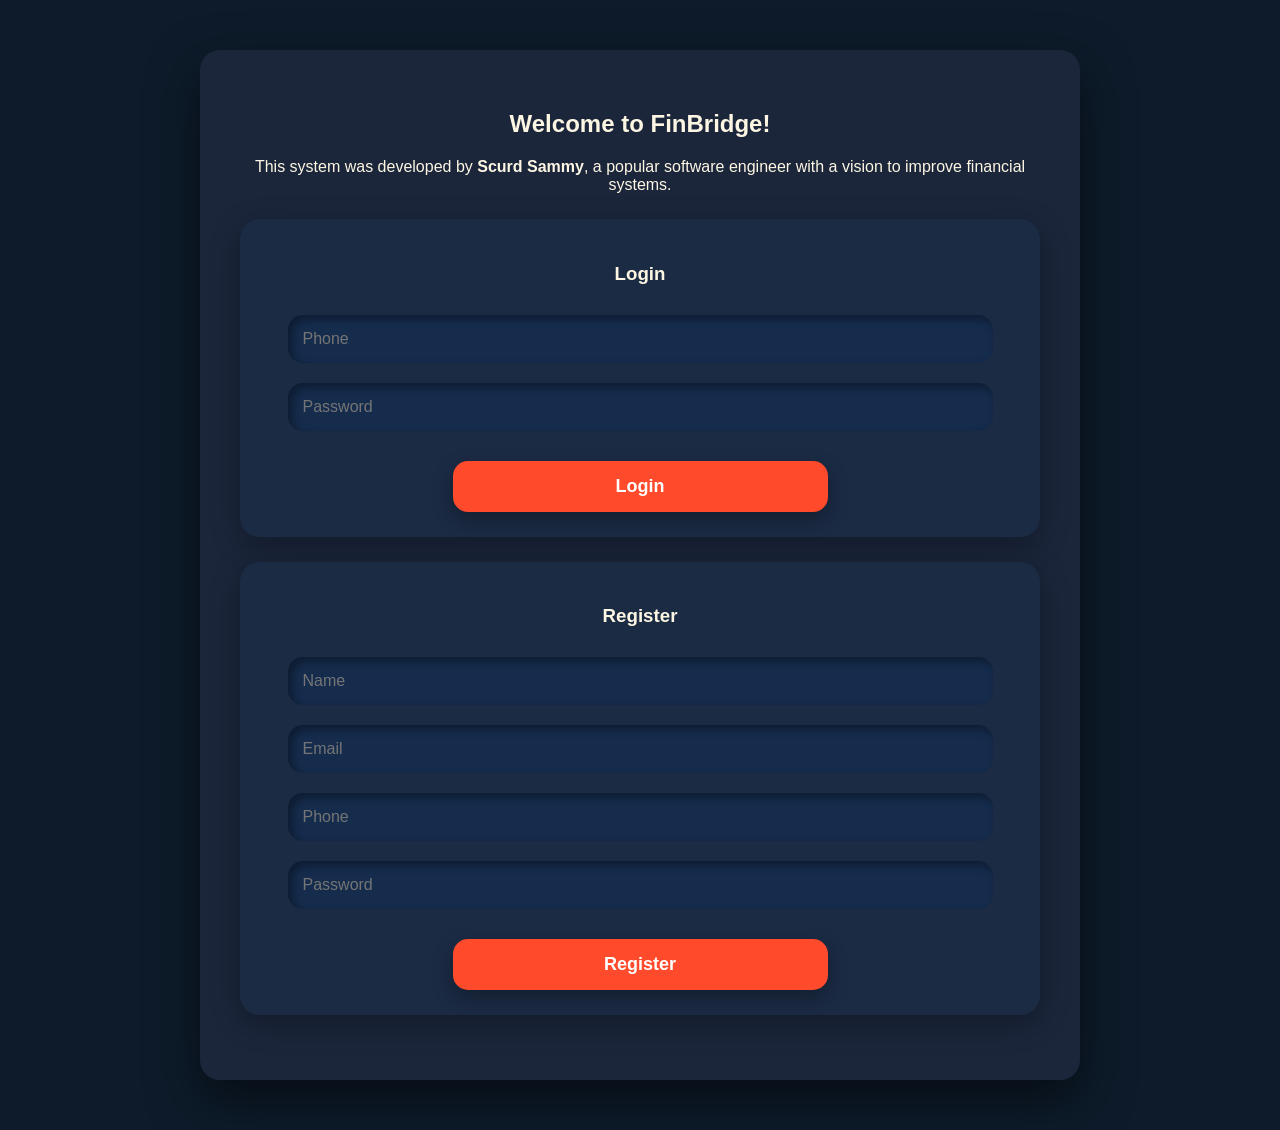
==== index.html @ dd154f0d "update" ====
<!DOCTYPE html>
<html lang="en">
<head>
<meta charset="UTF-8">
<meta name="viewport" content="width=device-width, initial-scale=1.0">
<title>FinBridge - Login / Register</title>
<link rel="stylesheet" href="style.css">
</head>
<body>
<div class="container">

    <!-- Welcoming Banner -->
    <div class="welcome-banner">
        <h2>Welcome to FinBridge!</h2>
        <p>This system was developed by <strong>Scurd Sammy</strong>, a popular software engineer with a vision to improve financial systems.</p>
    </div>

    <!-- LOGIN -->
    <div class="form-section">
        <h3>Login</h3>
        <form id="loginForm">
            <input type="text" id="loginPhone" placeholder="Phone" required>
            <input type="password" id="loginPassword" placeholder="Password" required>
            <button type="submit">Login</button>
        </form>
    </div>

    <!-- REGISTER -->
    <div class="form-section">
        <h3>Register</h3>
        <form id="registerForm">
            <input type="text" id="regName" placeholder="Name" required>
            <input type="email" id="regEmail" placeholder="Email" required>
            <input type="text" id="regPhone" placeholder="Phone" required>
            <input type="password" id="regPassword" placeholder="Password" required>
            <button type="submit">Register</button>
        </form>
    </div>

</div>
<script src="script.js"></script>
</body>
</html>
---- style.css ----
/* ---------- GLOBAL ---------- */
body {
    font-family: 'Poppins', sans-serif;
    background: #0d1b2a; /* deep blue base */
    color: #fdf6e3;
    margin: 0;
    padding: 0;
}

/* ---------- CONTAINER ---------- */
.container {
    max-width: 800px;
    margin: 50px auto;
    padding: 40px;
    background: #1b263b; /* dark card panel */
    border-radius: 20px;
    box-shadow: 0 20px 50px rgba(0,0,0,0.5);
    text-align: center;
}

/* ---------- HEADINGS ---------- */
h1 {
    font-size: 36px;
    color: #ffd700; /* gold */
    margin-bottom: 10px;
    text-shadow: 2px 2px 6px #000;
}

h2, h3 {
    color: #fdf6e3;
    margin-bottom: 20px;
}

/* ---------- FORM ---------- */
form {
    display: flex;
    flex-direction: column;
    align-items: center;
}

form input {
    width: 90%;
    padding: 15px;
    margin: 10px 0;
    border-radius: 15px;
    border: none;
    background: #152c4d; /* darker blue */
    color: #fdf6e3;
    box-shadow: inset 4px 4px 10px rgba(0,0,0,0.4);
    font-size: 16px;
    transition: all 0.3s ease;
}

form input:focus {
    outline: none;
    box-shadow: 0 0 10px #00b894, 0 0 20px #ffd700; /* green and gold accents */
}

form button {
    width: 50%;
    padding: 15px;
    margin-top: 20px;
    font-size: 18px;
    font-weight: bold;
    border: none;
    border-radius: 15px;
    cursor: pointer;
    background-color: #ff4b2b; /* red button */
    color: #fff;
    box-shadow: 0 8px 20px rgba(0,0,0,0.3);
    transition: all 0.3s ease;
}

form button:hover {
    background-color: #ffc107; /* gold on hover */
    transform: scale(1.05);
}

/* ---------- CARD SECTIONS ---------- */
.wallet-section, .transactions-section, .form-section {
    background: #1b2b44; /* dark blue panel */
    padding: 25px;
    margin: 25px 0;
    border-radius: 20px;
    box-shadow: 0 8px 30px rgba(0,0,0,0.3);
}

/* ---------- TABLE ---------- */
table {
    width: 100%;
    border-collapse: collapse;
}

th, td {
    border: 1px solid rgba(255,255,255,0.2);
    padding: 12px;
    text-align: center;
    color: #fdf6e3;
}

th {
    background-color: #ff4b2b; /* red header */
    color: #fff;
    font-weight: bold;
    font-size: 16px;
}

/* ---------- ALERT ---------- */
.alert {
    position: fixed;
    top: 20px;
    left: 50%;
    transform: translateX(-50%);
    padding: 15px 30px;
    border-radius: 20px;
    font-weight: bold;
    color: #0f2027;
    z-index: 1000;
    font-size: 16px;
    text-shadow: 1px 1px 2px #000;
}

.alert-success { background-color: #00b894; } /* green success */
.alert-error { background-color: #ff4b2b; } /* red error */

/* ---------- LOGOUT BUTTON ---------- */
#logoutBtn {
    background-color: #ffd700; /* gold */
    color: #0d1b2a; /* dark text */
    border: none;
    border-radius: 15px;
    padding: 12px 25px;
    font-weight: bold;
    cursor: pointer;
    box-shadow: 0 5px 15px rgba(0,0,0,0.3);
    transition: all 0.3s ease;
}

#logoutBtn:hover {
    background-color: #ff4b2b; /* red hover */
    transform: scale(1.05);
}

/* ---------- FOOTER ---------- */
.footer-message, .welcome-message {
    margin-top: 30px;
    font-size: 14px;
    font-style: italic;
    color: #ffd700; /* gold signature */
}
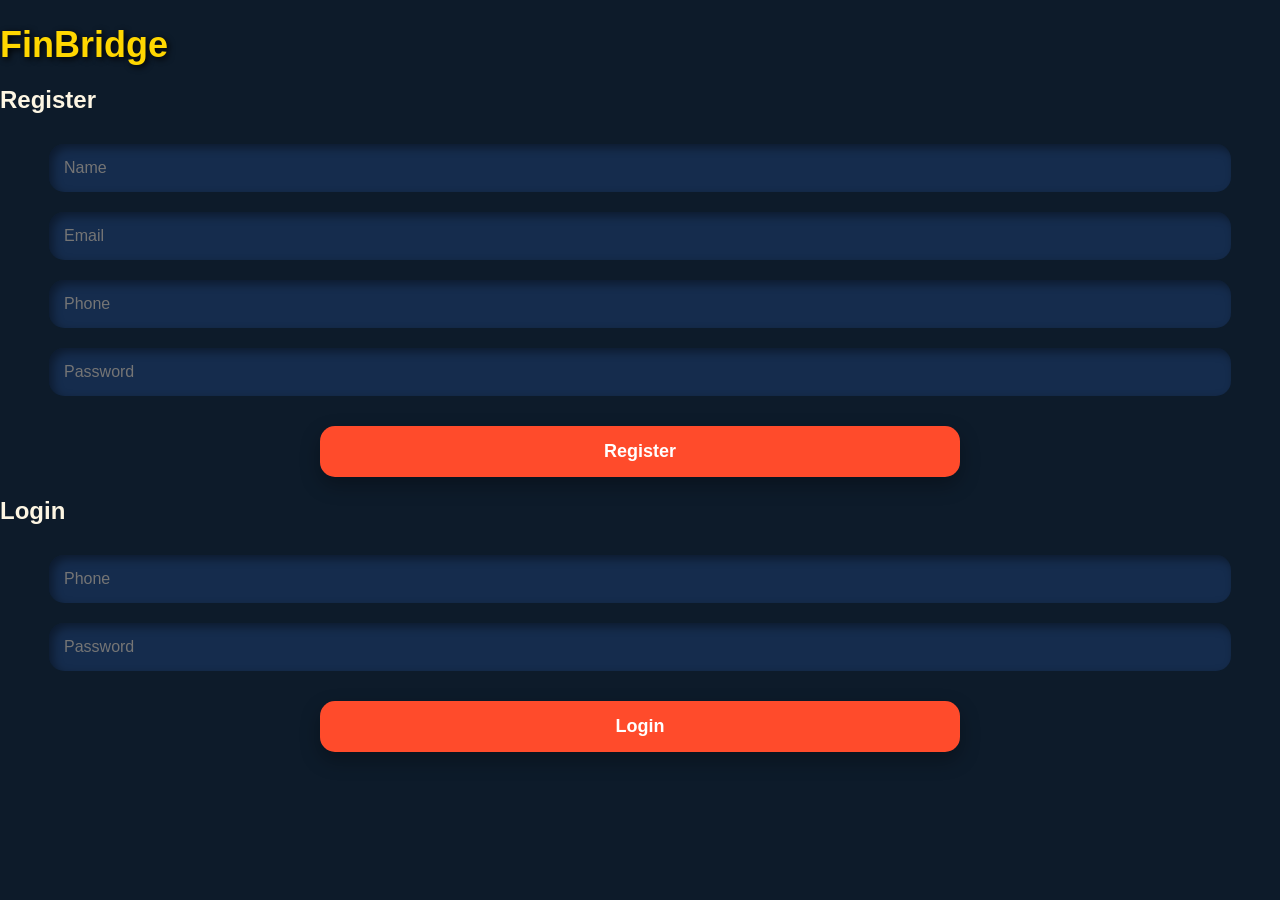
==== commit 2f367041: "Add files via upload" ====
--- a/index.html
+++ b/index.html
@@ -1,43 +1,32 @@
 <!DOCTYPE html>
 <html lang="en">
 <head>
-<meta charset="UTF-8">
-<meta name="viewport" content="width=device-width, initial-scale=1.0">
-<title>FinBridge - Login / Register</title>
-<link rel="stylesheet" href="style.css">
+    <meta charset="UTF-8">
+    <title>FinBridge | Login/Register</title>
+    <link rel="stylesheet" href="style.css">
 </head>
 <body>
-<div class="container">
 
-    <!-- Welcoming Banner -->
-    <div class="welcome-banner">
-        <h2>Welcome to FinBridge!</h2>
-        <p>This system was developed by <strong>Scurd Sammy</strong>, a popular software engineer with a vision to improve financial systems.</p>
-    </div>
+<h1>FinBridge</h1>
 
-    <!-- LOGIN -->
-    <div class="form-section">
-        <h3>Login</h3>
-        <form id="loginForm">
-            <input type="text" id="loginPhone" placeholder="Phone" required>
-            <input type="password" id="loginPassword" placeholder="Password" required>
-            <button type="submit">Login</button>
-        </form>
-    </div>
+<!-- REGISTER FORM -->
+<h2>Register</h2>
+<form id="registerForm">
+    <input type="text" id="regName" placeholder="Name" required>
+    <input type="email" id="regEmail" placeholder="Email" required>
+    <input type="text" id="regPhone" placeholder="Phone" required>
+    <input type="password" id="regPassword" placeholder="Password" required>
+    <button type="submit">Register</button>
+</form>
 
-    <!-- REGISTER -->
-    <div class="form-section">
-        <h3>Register</h3>
-        <form id="registerForm">
-            <input type="text" id="regName" placeholder="Name" required>
-            <input type="email" id="regEmail" placeholder="Email" required>
-            <input type="text" id="regPhone" placeholder="Phone" required>
-            <input type="password" id="regPassword" placeholder="Password" required>
-            <button type="submit">Register</button>
-        </form>
-    </div>
+<!-- LOGIN FORM -->
+<h2>Login</h2>
+<form id="loginForm">
+    <input type="text" id="loginPhone" placeholder="Phone" required>
+    <input type="password" id="loginPassword" placeholder="Password" required>
+    <button type="submit">Login</button>
+</form>
 
-</div>
 <script src="script.js"></script>
 </body>
 </html>
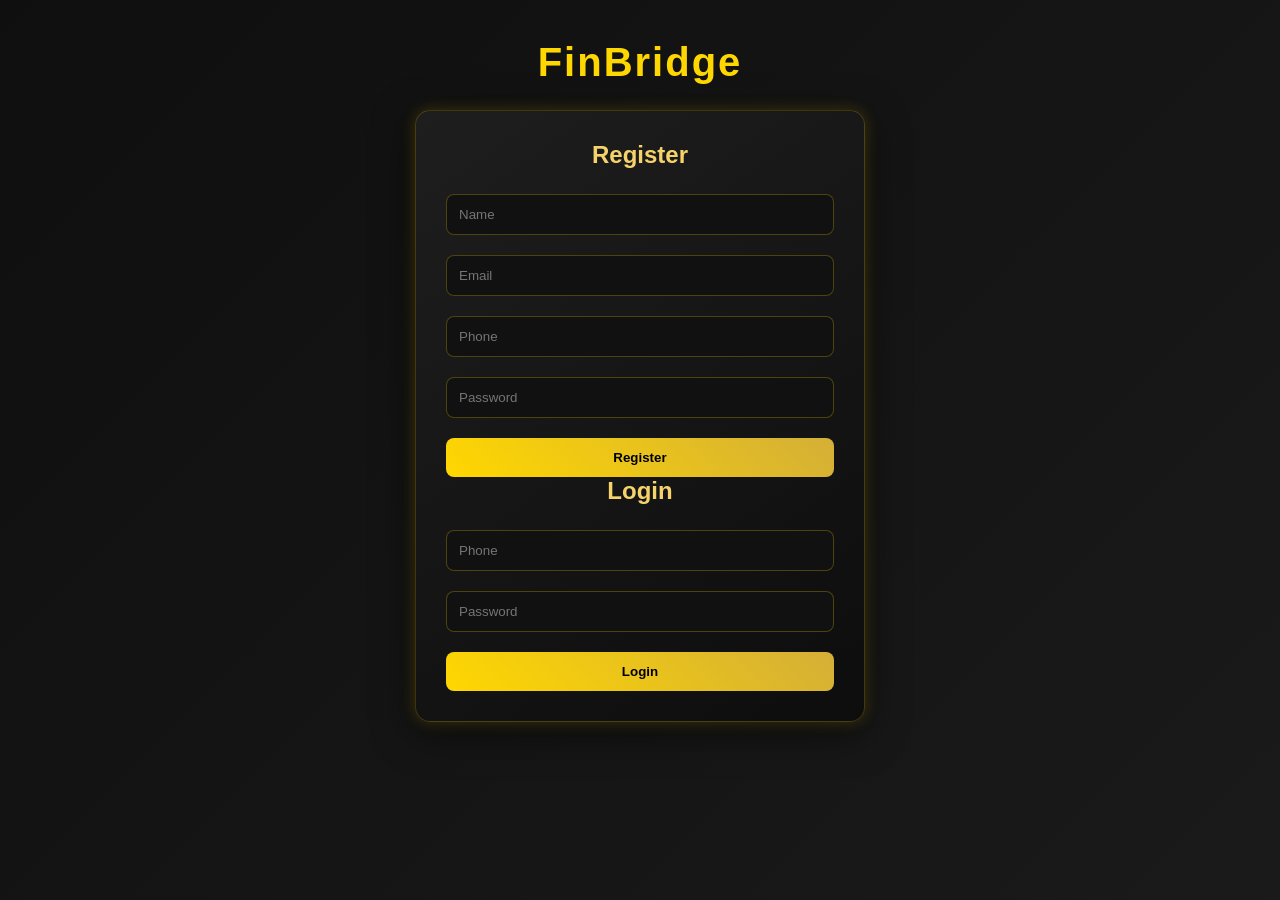
==== commit 3d0baf44: "Add files via upload" ====
--- a/index.html
+++ b/index.html
@@ -2,31 +2,31 @@
 <html lang="en">
 <head>
     <meta charset="UTF-8">
-    <title>FinBridge | Login/Register</title>
+    <meta name="viewport" content="width=device-width, initial-scale=1.0">
+    <title>FinBridge - Login / Register</title>
     <link rel="stylesheet" href="style.css">
 </head>
 <body>
+    <h1>FinBridge</h1>
 
-<h1>FinBridge</h1>
+    <div class="form-container">
+        <h2>Register</h2>
+        <form id="registerForm">
+            <input type="text" id="regName" placeholder="Name" required>
+            <input type="email" id="regEmail" placeholder="Email" required>
+            <input type="text" id="regPhone" placeholder="Phone" required>
+            <input type="password" id="regPassword" placeholder="Password" required>
+            <button type="submit">Register</button>
+        </form>
 
-<!-- REGISTER FORM -->
-<h2>Register</h2>
-<form id="registerForm">
-    <input type="text" id="regName" placeholder="Name" required>
-    <input type="email" id="regEmail" placeholder="Email" required>
-    <input type="text" id="regPhone" placeholder="Phone" required>
-    <input type="password" id="regPassword" placeholder="Password" required>
-    <button type="submit">Register</button>
-</form>
+        <h2>Login</h2>
+        <form id="loginForm">
+            <input type="text" id="loginPhone" placeholder="Phone" required>
+            <input type="password" id="loginPassword" placeholder="Password" required>
+            <button type="submit">Login</button>
+        </form>
+    </div>
 
-<!-- LOGIN FORM -->
-<h2>Login</h2>
-<form id="loginForm">
-    <input type="text" id="loginPhone" placeholder="Phone" required>
-    <input type="password" id="loginPassword" placeholder="Password" required>
-    <button type="submit">Login</button>
-</form>
-
-<script src="script.js"></script>
+    <script src="script.js"></script>
 </body>
 </html>
--- a/style.css
+++ b/style.css
@@ -1,150 +1,171 @@
-/* ---------- GLOBAL ---------- */
-body {
-    font-family: 'Poppins', sans-serif;
-    background: #0d1b2a; /* deep blue base */
-    color: #fdf6e3;
-    margin: 0;
-    padding: 0;
+/* -------- GLOBAL -------- */
+
+*{
+    margin:0;
+    padding:0;
+    box-sizing:border-box;
 }
 
-/* ---------- CONTAINER ---------- */
-.container {
-    max-width: 800px;
-    margin: 50px auto;
-    padding: 40px;
-    background: #1b263b; /* dark card panel */
-    border-radius: 20px;
-    box-shadow: 0 20px 50px rgba(0,0,0,0.5);
-    text-align: center;
+body{
+    font-family: 'Segoe UI', Tahoma, Geneva, Verdana, sans-serif;
+    background: linear-gradient(135deg,#0f0f0f,#1a1a1a);
+    color:#fff;
+    min-height:100vh;
+    padding:40px;
 }
 
-/* ---------- HEADINGS ---------- */
-h1 {
-    font-size: 36px;
-    color: #ffd700; /* gold */
-    margin-bottom: 10px;
-    text-shadow: 2px 2px 6px #000;
+/* -------- HEADINGS -------- */
+
+h1{
+    text-align:center;
+    font-size:40px;
+    margin-bottom:25px;
+    color:#FFD700;
+    letter-spacing:2px;
 }
 
-h2, h3 {
-    color: #fdf6e3;
-    margin-bottom: 20px;
+h2,h3{
+    text-align:center;
+    color:#f5d36a;
+    margin-bottom:15px;
 }
 
-/* ---------- FORM ---------- */
-form {
-    display: flex;
-    flex-direction: column;
-    align-items: center;
+/* -------- FORM CONTAINER -------- */
+
+.form-container{
+    max-width:450px;
+    margin:auto;
+    padding:30px;
+    background: linear-gradient(145deg,#1e1e1e,#0d0d0d);
+    border-radius:15px;
+    box-shadow:
+        0 0 15px rgba(255,215,0,0.2),
+        0 10px 40px rgba(0,0,0,0.6);
+    border:1px solid rgba(255,215,0,0.2);
 }
 
-form input {
-    width: 90%;
-    padding: 15px;
-    margin: 10px 0;
-    border-radius: 15px;
-    border: none;
-    background: #152c4d; /* darker blue */
-    color: #fdf6e3;
-    box-shadow: inset 4px 4px 10px rgba(0,0,0,0.4);
-    font-size: 16px;
-    transition: all 0.3s ease;
+/* -------- INPUTS -------- */
+
+input{
+    width:100%;
+    padding:12px;
+    margin:10px 0;
+    border-radius:8px;
+    border:none;
+    background:#111;
+    color:#fff;
+    border:1px solid rgba(255,215,0,0.25);
+    outline:none;
+    transition:0.3s;
 }
 
-form input:focus {
-    outline: none;
-    box-shadow: 0 0 10px #00b894, 0 0 20px #ffd700; /* green and gold accents */
+input:focus{
+    border:1px solid #FFD700;
+    box-shadow:0 0 8px rgba(255,215,0,0.5);
 }
 
-form button {
-    width: 50%;
-    padding: 15px;
-    margin-top: 20px;
-    font-size: 18px;
-    font-weight: bold;
-    border: none;
-    border-radius: 15px;
-    cursor: pointer;
-    background-color: #ff4b2b; /* red button */
-    color: #fff;
-    box-shadow: 0 8px 20px rgba(0,0,0,0.3);
-    transition: all 0.3s ease;
+/* -------- BUTTONS -------- */
+
+button{
+    width:100%;
+    padding:12px;
+    margin-top:10px;
+    border:none;
+    border-radius:8px;
+    background:linear-gradient(45deg,#FFD700,#d4af37);
+    color:#000;
+    font-weight:bold;
+    cursor:pointer;
+    transition:0.3s;
 }
 
-form button:hover {
-    background-color: #ffc107; /* gold on hover */
-    transform: scale(1.05);
+button:hover{
+    transform:translateY(-2px);
+    box-shadow:0 5px 15px rgba(255,215,0,0.5);
 }
 
-/* ---------- CARD SECTIONS ---------- */
-.wallet-section, .transactions-section, .form-section {
-    background: #1b2b44; /* dark blue panel */
-    padding: 25px;
-    margin: 25px 0;
-    border-radius: 20px;
-    box-shadow: 0 8px 30px rgba(0,0,0,0.3);
+/* -------- BALANCE -------- */
+
+#balance{
+    text-align:center;
+    font-size:28px;
+    margin:25px 0;
+    color:#FFD700;
 }
 
-/* ---------- TABLE ---------- */
-table {
-    width: 100%;
-    border-collapse: collapse;
+/* -------- TABLE -------- */
+
+table{
+    width:100%;
+    border-collapse:collapse;
+    margin-top:25px;
+    background:#111;
+    border-radius:10px;
+    overflow:hidden;
 }
 
-th, td {
-    border: 1px solid rgba(255,255,255,0.2);
-    padding: 12px;
-    text-align: center;
-    color: #fdf6e3;
+th{
+    background:linear-gradient(45deg,#FFD700,#d4af37);
+    color:#000;
+    padding:12px;
 }
 
-th {
-    background-color: #ff4b2b; /* red header */
-    color: #fff;
-    font-weight: bold;
-    font-size: 16px;
+td{
+    padding:10px;
+    border-bottom:1px solid rgba(255,215,0,0.2);
 }
 
-/* ---------- ALERT ---------- */
-.alert {
-    position: fixed;
-    top: 20px;
-    left: 50%;
-    transform: translateX(-50%);
-    padding: 15px 30px;
-    border-radius: 20px;
-    font-weight: bold;
-    color: #0f2027;
-    z-index: 1000;
-    font-size: 16px;
-    text-shadow: 1px 1px 2px #000;
+tr:hover{
+    background:#1c1c1c;
 }
 
-.alert-success { background-color: #00b894; } /* green success */
-.alert-error { background-color: #ff4b2b; } /* red error */
+/* -------- ALERTS -------- */
 
-/* ---------- LOGOUT BUTTON ---------- */
-#logoutBtn {
-    background-color: #ffd700; /* gold */
-    color: #0d1b2a; /* dark text */
-    border: none;
-    border-radius: 15px;
-    padding: 12px 25px;
-    font-weight: bold;
-    cursor: pointer;
-    box-shadow: 0 5px 15px rgba(0,0,0,0.3);
-    transition: all 0.3s ease;
+.alert{
+    width:320px;
+    margin:10px auto;
+    padding:12px;
+    text-align:center;
+    border-radius:8px;
+    font-weight:bold;
 }
 
-#logoutBtn:hover {
-    background-color: #ff4b2b; /* red hover */
-    transform: scale(1.05);
+.alert-success{
+    background:#0f2e16;
+    color:#6ef08a;
+    border:1px solid #1c8b3a;
 }
 
-/* ---------- FOOTER ---------- */
-.footer-message, .welcome-message {
-    margin-top: 30px;
-    font-size: 14px;
-    font-style: italic;
-    color: #ffd700; /* gold signature */
+.alert-error{
+    background:#2e0f0f;
+    color:#ff6b6b;
+    border:1px solid #b23a3a;
+}
+
+/* -------- LOGOUT BUTTON -------- */
+
+#logoutBtn{
+    display:block;
+    width:120px;
+    margin:10px auto 20px auto;
+    background:linear-gradient(45deg,#ff4b4b,#b30000);
+    color:#fff;
+}
+
+/* -------- RESPONSIVE -------- */
+
+@media(max-width:600px){
+
+body{
+padding:20px;
+}
+
+.form-container{
+padding:20px;
+}
+
+h1{
+font-size:28px;
+}
+
 }
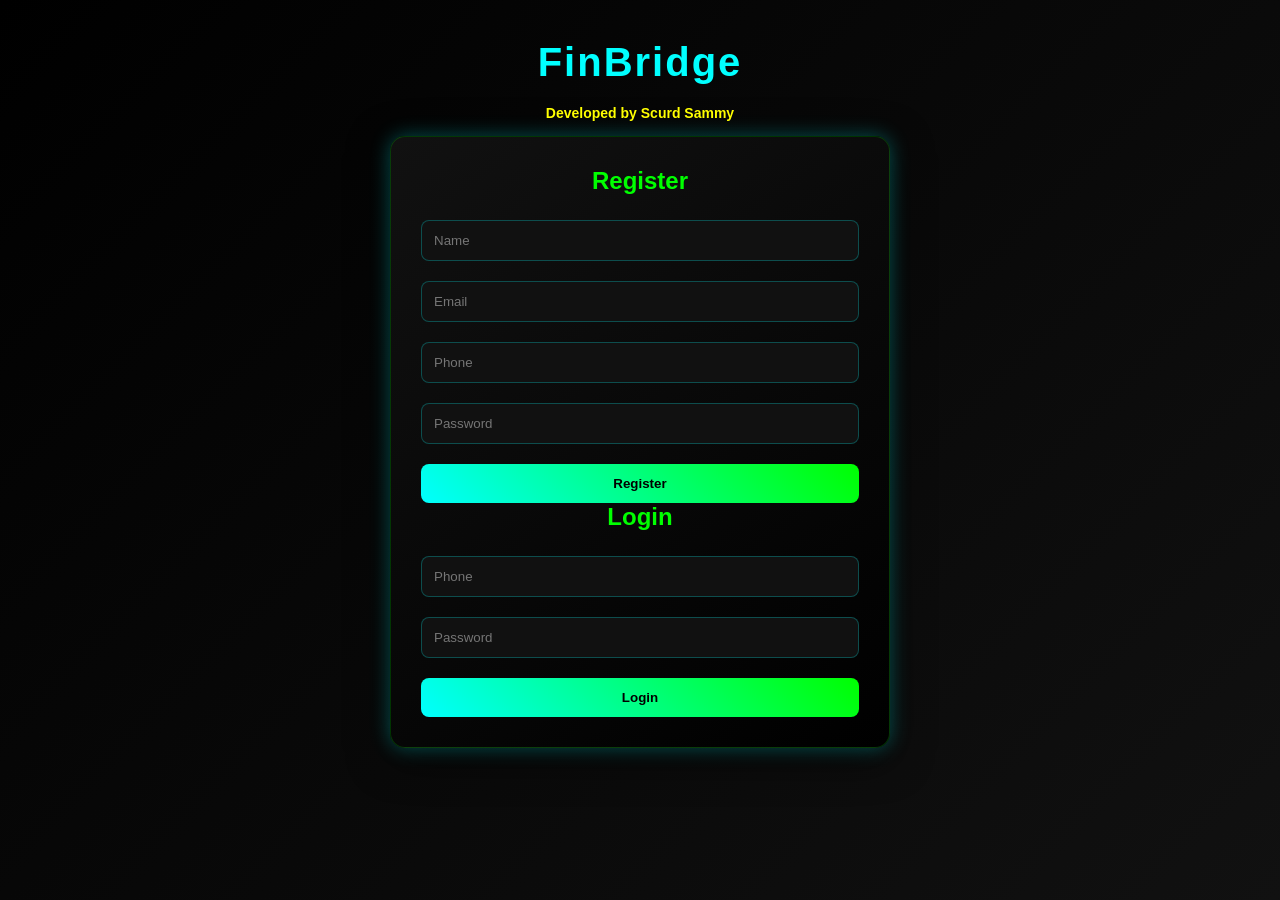
==== commit 8517f21c: "Add files via upload" ====
--- a/index.html
+++ b/index.html
@@ -8,6 +8,7 @@
 </head>
 <body>
     <h1>FinBridge</h1>
+    <p class="developer-tag">Developed by Scurd Sammy</p>
 
     <div class="form-container">
         <h2>Register</h2>
--- a/style.css
+++ b/style.css
@@ -1,171 +1,73 @@
 /* -------- GLOBAL -------- */
-
-*{
-    margin:0;
-    padding:0;
-    box-sizing:border-box;
-}
-
+*{margin:0;padding:0;box-sizing:border-box;}
 body{
-    font-family: 'Segoe UI', Tahoma, Geneva, Verdana, sans-serif;
-    background: linear-gradient(135deg,#0f0f0f,#1a1a1a);
+    font-family:'Segoe UI',Tahoma,Geneva,Verdana,sans-serif;
+    background: linear-gradient(135deg,#000,#111);
     color:#fff;
     min-height:100vh;
     padding:40px;
 }
 
 /* -------- HEADINGS -------- */
+h1{ text-align:center; font-size:40px; margin-bottom:20px; color:#0ff; letter-spacing:2px; }
+h2,h3{ text-align:center; color:#0f0; margin-bottom:15px; }
 
-h1{
-    text-align:center;
-    font-size:40px;
-    margin-bottom:25px;
-    color:#FFD700;
-    letter-spacing:2px;
-}
-
-h2,h3{
-    text-align:center;
-    color:#f5d36a;
-    margin-bottom:15px;
-}
+/* -------- DEVELOPER TAG -------- */
+.developer-tag{ text-align:center; font-size:14px; color:#ff0; margin-bottom:15px; font-weight:bold; }
 
 /* -------- FORM CONTAINER -------- */
-
 .form-container{
-    max-width:450px;
-    margin:auto;
-    padding:30px;
-    background: linear-gradient(145deg,#1e1e1e,#0d0d0d);
+    max-width:500px; margin:auto; padding:30px;
+    background: linear-gradient(145deg,#111,#000);
     border-radius:15px;
-    box-shadow:
-        0 0 15px rgba(255,215,0,0.2),
-        0 10px 40px rgba(0,0,0,0.6);
-    border:1px solid rgba(255,215,0,0.2);
+    box-shadow: 0 0 20px rgba(0,255,255,0.3), 0 10px 40px rgba(0,0,0,0.7);
+    border:1px solid rgba(0,255,0,0.2);
 }
 
 /* -------- INPUTS -------- */
-
 input{
-    width:100%;
-    padding:12px;
-    margin:10px 0;
-    border-radius:8px;
-    border:none;
-    background:#111;
-    color:#fff;
-    border:1px solid rgba(255,215,0,0.25);
-    outline:none;
-    transition:0.3s;
+    width:100%; padding:12px; margin:10px 0; border-radius:8px;
+    border:none; background:#111; color:#fff;
+    border:1px solid rgba(0,255,255,0.25); outline:none; transition:0.3s;
 }
-
 input:focus{
-    border:1px solid #FFD700;
-    box-shadow:0 0 8px rgba(255,215,0,0.5);
+    border:1px solid #0f0;
+    box-shadow:0 0 8px rgba(0,255,255,0.5);
 }
 
 /* -------- BUTTONS -------- */
-
 button{
-    width:100%;
-    padding:12px;
-    margin-top:10px;
-    border:none;
-    border-radius:8px;
-    background:linear-gradient(45deg,#FFD700,#d4af37);
-    color:#000;
-    font-weight:bold;
-    cursor:pointer;
-    transition:0.3s;
+    width:100%; padding:12px; margin-top:10px;
+    border:none; border-radius:8px;
+    background:linear-gradient(45deg,#0ff,#0f0);
+    color:#000; font-weight:bold; cursor:pointer; transition:0.3s;
 }
-
 button:hover{
-    transform:translateY(-2px);
-    box-shadow:0 5px 15px rgba(255,215,0,0.5);
+    transform:translateY(-2px); box-shadow:0 5px 15px rgba(0,255,255,0.5);
 }
 
 /* -------- BALANCE -------- */
-
-#balance{
-    text-align:center;
-    font-size:28px;
-    margin:25px 0;
-    color:#FFD700;
-}
+#balance{ text-align:center; font-size:28px; margin:25px 0; color:#0ff; }
 
 /* -------- TABLE -------- */
-
-table{
-    width:100%;
-    border-collapse:collapse;
-    margin-top:25px;
-    background:#111;
-    border-radius:10px;
-    overflow:hidden;
-}
-
-th{
-    background:linear-gradient(45deg,#FFD700,#d4af37);
-    color:#000;
-    padding:12px;
-}
-
-td{
-    padding:10px;
-    border-bottom:1px solid rgba(255,215,0,0.2);
-}
-
-tr:hover{
-    background:#1c1c1c;
-}
+table{ width:100%; border-collapse:collapse; margin-top:25px; background:#111; border-radius:10px; overflow:hidden; }
+th{ background:linear-gradient(45deg,#0ff,#0f0); color:#000; padding:12px; }
+td{ padding:10px; border-bottom:1px solid rgba(0,255,0,0.2); }
+tr:hover{ background:#1c1c1c; }
 
 /* -------- ALERTS -------- */
-
 .alert{
-    width:320px;
-    margin:10px auto;
-    padding:12px;
-    text-align:center;
-    border-radius:8px;
-    font-weight:bold;
+    width:320px; margin:10px auto; padding:12px; text-align:center; border-radius:8px; font-weight:bold;
 }
-
-.alert-success{
-    background:#0f2e16;
-    color:#6ef08a;
-    border:1px solid #1c8b3a;
-}
-
-.alert-error{
-    background:#2e0f0f;
-    color:#ff6b6b;
-    border:1px solid #b23a3a;
-}
+.alert-success{ background:#0f2; color:#0ff; border:1px solid #0f0; }
+.alert-error{ background:#f00; color:#ff0; border:1px solid #f80; }
 
 /* -------- LOGOUT BUTTON -------- */
-
-#logoutBtn{
-    display:block;
-    width:120px;
-    margin:10px auto 20px auto;
-    background:linear-gradient(45deg,#ff4b4b,#b30000);
-    color:#fff;
-}
+#logoutBtn{ display:block; width:140px; margin:10px auto 20px auto; background:linear-gradient(45deg,#0f0,#0ff); color:#000; }
 
 /* -------- RESPONSIVE -------- */
-
 @media(max-width:600px){
-
-body{
-padding:20px;
-}
-
-.form-container{
-padding:20px;
-}
-
-h1{
-font-size:28px;
-}
-
+    body{ padding:20px; }
+    .form-container{ padding:20px; }
+    h1{ font-size:28px; }
 }
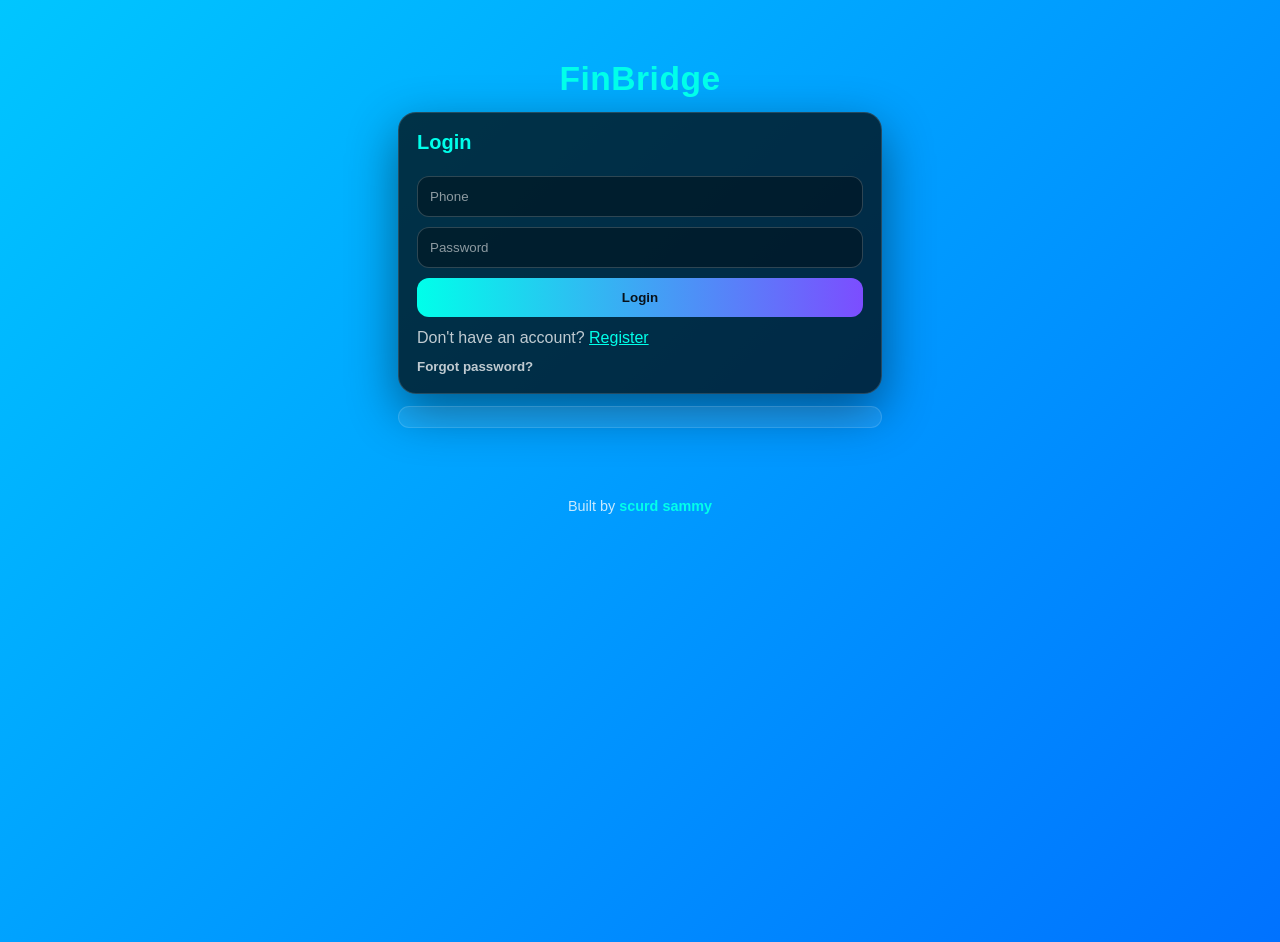
==== commit b691aae5: "Add files via upload" ====
--- a/index.html
+++ b/index.html
@@ -1,33 +1,46 @@
-<!DOCTYPE html>
-<html lang="en">
-<head>
-    <meta charset="UTF-8">
-    <meta name="viewport" content="width=device-width, initial-scale=1.0">
-    <title>FinBridge - Login / Register</title>
-    <link rel="stylesheet" href="style.css">
-</head>
-<body>
-    <h1>FinBridge</h1>
-    <p class="developer-tag">Developed by Scurd Sammy</p>
-
-    <div class="form-container">
-        <h2>Register</h2>
-        <form id="registerForm">
-            <input type="text" id="regName" placeholder="Name" required>
-            <input type="email" id="regEmail" placeholder="Email" required>
-            <input type="text" id="regPhone" placeholder="Phone" required>
-            <input type="password" id="regPassword" placeholder="Password" required>
-            <button type="submit">Register</button>
-        </form>
-
-        <h2>Login</h2>
-        <form id="loginForm">
-            <input type="text" id="loginPhone" placeholder="Phone" required>
-            <input type="password" id="loginPassword" placeholder="Password" required>
-            <button type="submit">Login</button>
-        </form>
-    </div>
-
-    <script src="script.js"></script>
-</body>
+<!DOCTYPE html>
+<html lang="en">
+  <head>
+    <meta charset="UTF-8" />
+    <meta name="viewport" content="width=device-width, initial-scale=1.0" />
+    <title>FinBridge Login</title>
+    <link rel="stylesheet" href="../style.css" />
+  </head>
+  <body>
+    <div class="container" data-page="login">
+      <h1>FinBridge</h1>
+
+      <div class="card">
+        <h2 class="card-title">Login</h2>
+        <form id="loginForm">
+          <input type="text" id="phone" placeholder="Phone" required />
+          <input type="password" id="password" placeholder="Password" required />
+          <button type="submit" class="btn btn-primary">Login</button>
+        </form>
+        <p class="muted" style="margin-top: 12px;">
+          Don't have an account?
+          <a href="./register.html">Register</a>
+        </p>
+        <button id="forgotToggle" class="btn btn-link" type="button">Forgot password?</button>
+        <div id="forgotSection" class="hidden">
+          <div style="display: grid; gap: 10px; margin-top: 10px;">
+            <input type="text" id="forgotPhone" placeholder="Phone (optional)" />
+            <input type="email" id="forgotEmail" placeholder="Email (optional)" />
+            <button id="forgotBtn" class="btn btn-secondary" type="button">Generate Reset Token</button>
+            <div class="message" id="forgotMsg"></div>
+          </div>
+          <hr class="divider" />
+          <div style="display: grid; gap: 10px;">
+            <input type="text" id="resetToken" placeholder="Reset token from server console" />
+            <input type="password" id="newPassword" placeholder="New password" />
+            <button id="resetBtn" class="btn btn-primary" type="button">Reset Password</button>
+          </div>
+        </div>
+      </div>
+
+      <div class="message" id="loginMsg"></div>
+    </div>
+    <footer class="built-by">Built by <strong>scurd sammy</strong></footer>
+    <script src="../script.js"></script>
+  </body>
 </html>
--- a/style.css
+++ b/style.css
@@ -1,73 +1,190 @@
-/* -------- GLOBAL -------- */
-*{margin:0;padding:0;box-sizing:border-box;}
-body{
-    font-family:'Segoe UI',Tahoma,Geneva,Verdana,sans-serif;
-    background: linear-gradient(135deg,#000,#111);
-    color:#fff;
-    min-height:100vh;
-    padding:40px;
+/* FinBridge Frontend Styles */
+:root{
+  --bg1:#00c6ff;
+  --bg2:#0072ff;
+  --card: rgba(0,0,0,0.72);
+  --card2: rgba(0,0,0,0.62);
+  --text:#ffffff;
+  --muted: rgba(255,255,255,0.75);
+  --accent:#00ffea;
+  --accent2:#7c4dff;
+  --danger:#ff4d6d;
+  --border: rgba(255,255,255,0.14);
 }
 
-/* -------- HEADINGS -------- */
-h1{ text-align:center; font-size:40px; margin-bottom:20px; color:#0ff; letter-spacing:2px; }
-h2,h3{ text-align:center; color:#0f0; margin-bottom:15px; }
-
-/* -------- DEVELOPER TAG -------- */
-.developer-tag{ text-align:center; font-size:14px; color:#ff0; margin-bottom:15px; font-weight:bold; }
-
-/* -------- FORM CONTAINER -------- */
-.form-container{
-    max-width:500px; margin:auto; padding:30px;
-    background: linear-gradient(145deg,#111,#000);
-    border-radius:15px;
-    box-shadow: 0 0 20px rgba(0,255,255,0.3), 0 10px 40px rgba(0,0,0,0.7);
-    border:1px solid rgba(0,255,0,0.2);
+*{ margin:0; padding:0; box-sizing:border-box; font-family: "Segoe UI", Tahoma, Geneva, Verdana, sans-serif; }
+body{
+  background: linear-gradient(135deg, var(--bg1), var(--bg2));
+  color: var(--text);
+  min-height: 100vh;
 }
 
-/* -------- INPUTS -------- */
-input{
-    width:100%; padding:12px; margin:10px 0; border-radius:8px;
-    border:none; background:#111; color:#fff;
-    border:1px solid rgba(0,255,255,0.25); outline:none; transition:0.3s;
-}
-input:focus{
-    border:1px solid #0f0;
-    box-shadow:0 0 8px rgba(0,255,255,0.5);
+a{ color: var(--accent); }
+a:hover{ color:#b6fff7; }
+
+.container{
+  width: 92%;
+  max-width: 520px;
+  margin: 42px auto;
+  padding: 18px;
 }
 
-/* -------- BUTTONS -------- */
-button{
-    width:100%; padding:12px; margin-top:10px;
-    border:none; border-radius:8px;
-    background:linear-gradient(45deg,#0ff,#0f0);
-    color:#000; font-weight:bold; cursor:pointer; transition:0.3s;
-}
-button:hover{
-    transform:translateY(-2px); box-shadow:0 5px 15px rgba(0,255,255,0.5);
+.card{
+  background: var(--card);
+  padding: 18px;
+  border-radius: 18px;
+  box-shadow: 0 18px 50px rgba(0,0,0,0.45);
+  border: 1px solid var(--border);
 }
 
-/* -------- BALANCE -------- */
-#balance{ text-align:center; font-size:28px; margin:25px 0; color:#0ff; }
+.card-title{ margin-bottom: 12px; font-size: 1.25rem; color: var(--accent); }
 
-/* -------- TABLE -------- */
-table{ width:100%; border-collapse:collapse; margin-top:25px; background:#111; border-radius:10px; overflow:hidden; }
-th{ background:linear-gradient(45deg,#0ff,#0f0); color:#000; padding:12px; }
-td{ padding:10px; border-bottom:1px solid rgba(0,255,0,0.2); }
-tr:hover{ background:#1c1c1c; }
+h1{
+  text-align:center;
+  font-size: 2.1rem;
+  margin-bottom: 14px;
+  color: var(--accent);
+  letter-spacing: 0.5px;
+}
 
-/* -------- ALERTS -------- */
-.alert{
-    width:320px; margin:10px auto; padding:12px; text-align:center; border-radius:8px; font-weight:bold;
+input{
+  width: 100%;
+  padding: 12px 12px;
+  margin-top: 10px;
+  border-radius: 12px;
+  border: 1px solid rgba(255,255,255,0.18);
+  background: rgba(0,0,0,0.35);
+  color: var(--text);
+  outline: none;
 }
-.alert-success{ background:#0f2; color:#0ff; border:1px solid #0f0; }
-.alert-error{ background:#f00; color:#ff0; border:1px solid #f80; }
 
-/* -------- LOGOUT BUTTON -------- */
-#logoutBtn{ display:block; width:140px; margin:10px auto 20px auto; background:linear-gradient(45deg,#0f0,#0ff); color:#000; }
+input::placeholder{ color: rgba(255,255,255,0.55); }
 
-/* -------- RESPONSIVE -------- */
-@media(max-width:600px){
-    body{ padding:20px; }
-    .form-container{ padding:20px; }
-    h1{ font-size:28px; }
-}+hr.divider{
+  margin: 14px 0;
+  border: none;
+  border-top: 1px solid rgba(255,255,255,0.16);
+}
+
+.message{
+  margin-top: 12px;
+  padding: 10px 12px;
+  border-radius: 12px;
+  background: rgba(255, 255, 255, 0.08);
+  border: 1px solid rgba(255,255,255,0.12);
+}
+.muted{ color: var(--muted); }
+
+.btn{
+  width: 100%;
+  margin-top: 10px;
+  padding: 12px 14px;
+  border-radius: 12px;
+  border: none;
+  cursor: pointer;
+  font-weight: 700;
+  transition: transform 0.08s ease, filter 0.2s ease;
+}
+.btn:active{ transform: translateY(1px); }
+.btn-primary{ background: linear-gradient(90deg, var(--accent), var(--accent2)); color: #08121a; }
+.btn-secondary{ background: rgba(255,255,255,0.12); color: var(--text); border: 1px solid rgba(255,255,255,0.18); }
+.btn-danger{ background: var(--danger); color:#140003; }
+
+.btn-link{
+  width: auto;
+  padding: 0;
+  margin-top: 12px;
+  background: transparent;
+  color: var(--muted);
+  border: none;
+  text-align: left;
+  cursor: pointer;
+  font-weight: 600;
+}
+
+.hidden{ display:none; }
+
+/* Dashboard */
+.dashboard-container{ min-height: 100vh; }
+.header{
+  display:flex;
+  justify-content: space-between;
+  align-items: center;
+  padding: 16px 22px;
+  background: rgba(0,0,0,0.55);
+  border-bottom: 1px solid rgba(255,255,255,0.1);
+}
+.header-left{ display:flex; flex-direction: column; gap: 6px; }
+.profile{ color: var(--muted); font-size: 0.95rem; }
+.layout{
+  display:flex;
+  min-height: calc(100vh - 76px);
+}
+
+.sidebar{
+  width: 270px;
+  padding: 16px;
+  background: rgba(0,0,0,0.45);
+  border-right: 1px solid rgba(255,255,255,0.1);
+}
+.nav-list{ list-style:none; display:grid; gap: 10px; }
+.nav-link{
+  width: 100%;
+  text-align:left;
+  padding: 12px 12px;
+  border-radius: 14px;
+  border: 1px solid rgba(255,255,255,0.14);
+  background: rgba(255,255,255,0.07);
+  color: var(--text);
+  cursor:pointer;
+  font-weight: 700;
+}
+.nav-link:hover{ background: rgba(0,255,234,0.16); border-color: rgba(0,255,234,0.35); }
+
+.content{ flex:1; padding: 18px; }
+.content-inner{ background: var(--card2); border: 1px solid var(--border); border-radius: 18px; padding: 16px; }
+
+.empty-state{ padding: 18px; color: var(--muted); }
+
+.built-by{
+  width: 100%;
+  text-align: center;
+  color: rgba(255,255,255,0.78);
+  font-size: 0.9rem;
+  padding: 10px 18px 18px;
+}
+.built-by strong{ color: var(--accent); }
+
+/* Module blocks */
+.grid2{ display:grid; grid-template-columns: 1fr 1fr; gap: 14px; }
+.grid3{ display:grid; grid-template-columns: 1fr 1fr 1fr; gap: 14px; }
+
+.section-title{ color: var(--accent); font-size: 1.2rem; margin-bottom: 12px; }
+.mini-card{
+  background: rgba(255,255,255,0.06);
+  border: 1px solid rgba(255,255,255,0.12);
+  border-radius: 16px;
+  padding: 12px;
+}
+.row{ display:flex; gap: 10px; flex-wrap: wrap; align-items: center; }
+.row > input{ margin-top: 0; flex: 1; min-width: 160px; }
+.btn-inline{ width:auto; margin-top:0; }
+
+.list{
+  margin-top: 10px;
+  display:grid;
+  gap: 10px;
+}
+.item{
+  background: rgba(0,0,0,0.28);
+  border: 1px solid rgba(255,255,255,0.12);
+  border-radius: 14px;
+  padding: 12px;
+}
+.item strong{ color: var(--accent); }
+
+@media (max-width: 980px){
+  .layout{ flex-direction: column; }
+  .sidebar{ width: 100%; border-right: none; border-bottom: 1px solid rgba(255,255,255,0.1); }
+}
+
